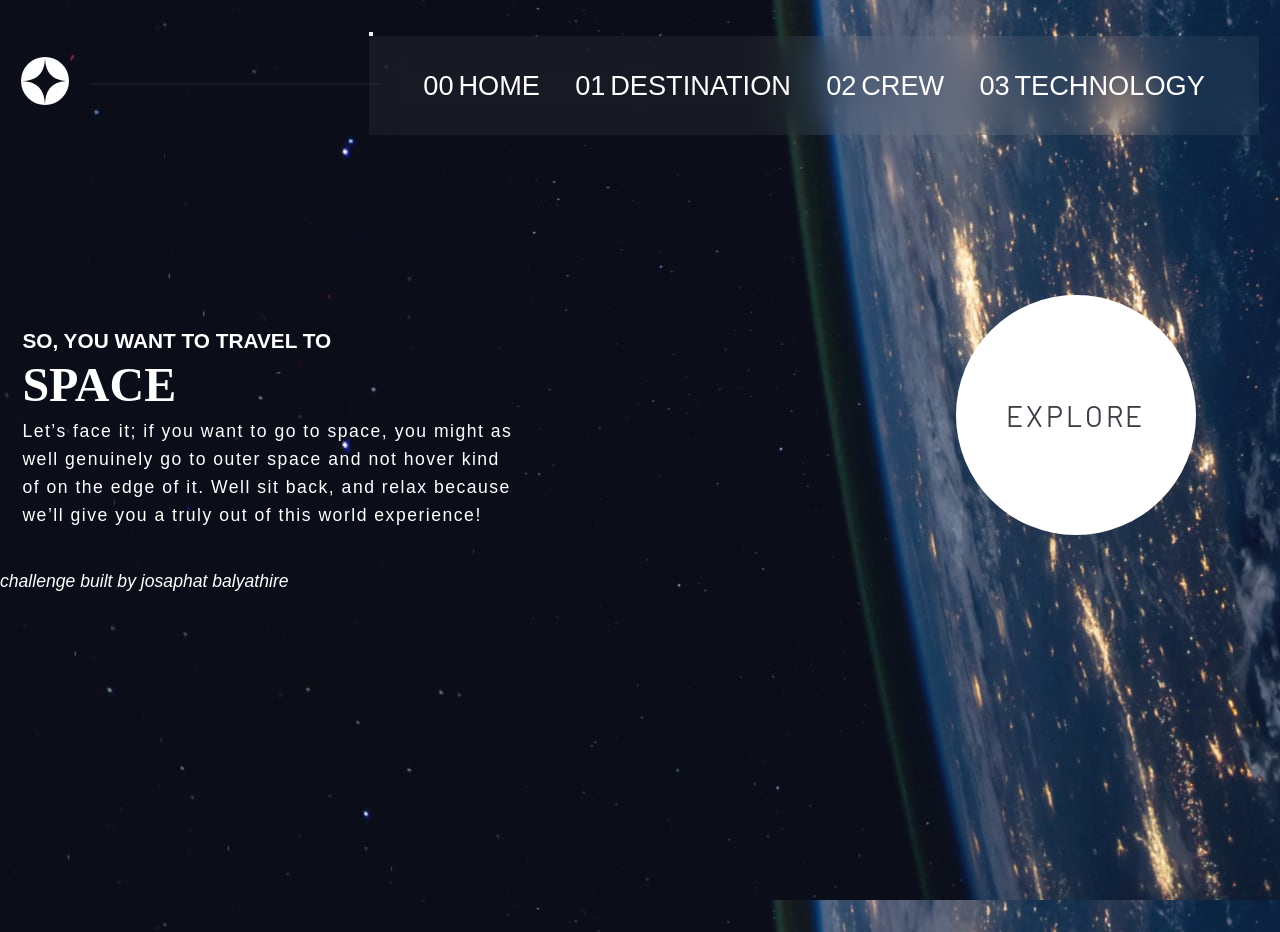
==== index.html @ 2c60a996 "first and last commit after having trouble with the prevous tracking progress" ====
<!DOCTYPE html>
<html lang="en">
  <head>
    <meta charset="UTF-8" />
    <meta name="viewport" content="width=device-width, initial-scale=1.0" />

    <link
      rel="icon"
      type="image/png"
      sizes="32x32"
      href="./assets/favicon-32x32.png"
    />
    <title>The Design System</title>

    <link rel="preconnect" href="https://fonts.googleapis.com" />
    <link rel="preconnect" href="https://fonts.gstatic.com" crossorigin />
    <link
      href="https://fonts.googleapis.com/css2?family=Barlow+Condensed:wght@400;700&family=Bellefair&family=Barlow:wght@400;700&display=swap"
      rel="stylesheet"
    />

    <link rel="stylesheet" href="index.css" />

    <title>Frontend Mentor | Space tourism website</title>
  </head>

  <body class="home text-clr-white ff-general">
     <a href="#main" class="skip-content"> skip to the content</a>
    <!-- the header of the page -->
    <header id="primary-header" class="primary-header flex text-clr-white">
      <div class="logo-container">
        <img src="./assets/shared/logo.svg" alt="" class="logo" />
      </div>

      <div class="nav-menu">
        <button
          id="nav-toggle"
          aria-controls="primary-header"
          class="mobile-nav-toggle"
        >
          <span aria-expanded="false" class="sr-only">menu</span>
        </button>

        <nav class="navbar">
          <ul class="nav-list flex" data-josaphat="false">
            <li class="active nav-item uppercase ff-general fs-300">
              <a href="index.html" class="nav-link flex"
                ><span aria-hidden="true">00</span> Home</a
              >
            </li>
            <li class="nav-item uppercase ff-general fs-300">
              <a href="destination.html" class="nav-link flex"
                ><span aria-hidden="true">01</span> Destination</a
              >
            </li>
            <li class="nav-item uppercase ff-general fs-300">
              <a href="crew.html" class="nav-link flex"
                ><span aria-hidden="true">02</span> Crew</a
              >
            </li>
            <li class="nav-item uppercase ff-general fs-300">
              <a href="technology.html" class="nav-link flex"
                ><span aria-hidden="true">03</span> Technology</a
              >
            </li>
          </ul>
        </nav>
      </div>
    </header>

    <main class="grid-container-home grid ">
      <div>
        <h1 class="uppercase  ff-general fs-400">
          So, you want to travel to
          <span class=" fs-900 uppercase text-clr-white  ff-serif d-block">Space</span>
        </h1>

        <div>
          <p class=" letter-spacing3">
            Let’s face it; if you want to go to space, you might as well
            genuinely go to outer space and not hover kind of on the edge of it.
            Well sit back, and relax because we’ll give you a truly out of this
            world experience!
          </p>
        </div>
      </div>

      <div class="explore-btn-container">
        <a
          href="#"
          class="large-btn text-clr-dark uppercase bg-clr-white ff-second letter-spacing2 fs-500"
          >Explore</a
        >
      </div>
    </main>

    <script src="index.js"></script>

    <address>
      <p>challenge built by <i>josaphat balyathire</i></p>
    </address>
  </body>
</html>
---- index.css ----
/* 
---------------------
general  css reset
---------------------
 */
 * {
    box-sizing: border-box;
    margin: 0;
    padding: 0;
 }
 h1,
 h2,
 h3,
 h4,
 h5,
 p,
 ul,
 ol {
    margin: 0;
 }
 picture,
 img,
 canvas,
 svg,
 iframe {
    width: 100%;
    cursor: pointer;
 }
 li {
    list-style: none;
    color: inherit;
 }
 a {
    text-decoration: none;
    color: inherit;
 }
 p {
  line-height: 1.6;
 }
 form,
 input,
 button {
   font-size: inherit;
 }
 button {
   display: block;
 }

 /* set up the body  */
 body {
    min-height: 100vh;
    line-height: 1.3;
    font-size: 1.1rem;
    scrollbar-gutter: stable;

 }

 

 :root {
    /* colors  */

    --color-dark : 230 35% 7%;
    --color-dark-opac : 230 35% 7%;
    --color-light: 231 77% 90%;  
    --color-white: 0 0% 100%;

    /* font sizes  */
    --fs-900: clamp(2.4rem, 6vw, 3rem);
    --fs-800: 2.920rem;
    --fs-700: clamp(2rem, 3vw - .1rem, 4.4rem);
    --fs-600: 1.967rem;
    --fs-500: 1.622em;
    --fs-400: 1.300rem;
    --fs-300: clamp(1rem, 3vw - .1rem, 1.7rem);
    --fs-200: 1rem;

    /*
     font families  
    */

    --ff-serif: serif,"Barlow condensed";
    --ff-second: 'Barlow', sans-serif;
    --ff-general: "bellefaire",sans-serif;
 }
 @media (max-width: 35em) {
   :root {
    --fs-900: clamp(1.7em, 5vw - .1rem, 4rem);
    --fs-800: 2.620rem;
    --fs-600: 1.967rem;
    --fs-500: 1.622rem;
    --fs-400: 1.300rem;
    --fs-200: 1rem;
   }
 }

 /*
 ------------------------
  utilities
  -----------------------
  */
  .container {
   padding-inline: 1rem;
   margin-inline: auto;
   
  }
  .skip-content {
    padding: .4rem;
    color: hsl(var(--color-dark));
    background-color: hsl(var(--color-white));
    transition: .4s ease;
    border-radius: 2rem;
    position: absolute;
    top:8rem;
    left: -10rem;
    z-index: 999;
  }

  .skip-content:focus {
    left: 0;
  }
  .center {
   text-align: center;
  }
  .flow {
   
   margin-block: 1.3rem;
  }
  .flow-small {
   margin: 2rem 0;
  }
  .center {
    text-align: center;
  }

  .grid {
   display: grid;
   gap: var(--gap, 0.8rem)
  }

  .grid-container {
    display: grid;
    gap: 10%;
    place-items: center;
    align-items: center;
    padding-inline: 1rem;
    padding-bottom: 2rem;
    margin-top: 4rem;
  }
  .flex {
   display: flex;
   gap: var(--gap, 1rem)
  }

  .uppercase {
   text-transform: uppercase;
  }

  .d-block {
   display: block;
  }
  .heading {
    font-size: var(--fs-400);
    margin-top: 2rem;
    text-wrap: nowrap;

    @media (min-width: 35em){
      align-self: flex-start;
      justify-self: start;

    }
  }
 
  .heading span {
    opacity: .6;
  }

  .sr-only {
   position: absolute;
   width: 1px;
   overflow: hidden;
   height: 1px;
   margin: -1px;
   clip: rect(0 , 0,0,0);
   padding: 0;
   white-space: no-wrap;

  }

  /* colors  */

.text-clr-dark{color: hsl(var(--color-dark));}
.text-clr-dark-opac{color:hsl(231 77% 90% / .8);}
.text-clr-light{color: hsl(var(--color-light));}
.text-clr-white {color: hsl(var(--color-white));}

.bg-clr-dark {background-color: hsl(var(--color-dark));}
.bg-clr-light {background-color: hsl(var(--color-light));}
.bg-clr-white {background-color: hsl(var(--color-white));}

/* 
-----------------------
typography 
-------------------
 */

/* font sizes */
.fs-900 {font-size: var(--fs-900);}
.fs-800 {font-size: var(--fs-800);}
.fs-700 {font-size: var(--fs-700);}
.fs-600 {font-size: var(--fs-600);}
.fs-500 {font-size: var(--fs-500);}
.fs-400 {font-size: var(--fs-400);}
.fs-300 {font-size: var(--fs-300);}
.fs-200 {font-size: var(--fs-200);}

/* font-family  */
.ff-serif {font-family: var(--ff-serif);}
.ff-general {font-family: var(--ff-general);}
.ff-second {font-family: var(--ff-second);}

.letter-spacing1  {letter-spacing: 4px;}
.letter-spacing2  {letter-spacing: 2.9px;}
.letter-spacing3  {letter-spacing: 1.5px;}


/*
----------------------
 components
 ---------------------
 */

 .logo {
  width: 3rem

 }
.underline-indicators {
  width: 90%;
  max-width: 400px;
  margin: auto;
  --gap: 1rem;
}

.underline-indicators button[aria-selected="true"]{
  border-bottom: .2rem solid;
  
}

 .underline-indicators > * {
   cursor: pointer;
    border: none;
   padding-bottom: 1.3rem;
   background: transparent;
   margin: auto;
   color: hsl(var(--color-light));

 }
 .underline-indicators *:hover,
 .underline-indicators *:focus  {
   border-bottom: .2rem solid hsl(var(--color-white)/ .4 );
   
 }

 .dot-indicators * {
   cursor: pointer;
   width: 1.5rem;
   aspect-ratio: 1 / 1;
   border-radius: 50%;
   border: none;
   background-color: hsl(var(--color-white) / .4 );
 }
 .dot-indicators *:hover,
 .dot-indicators:focus {
   background-color: hsl(var(--color-white) );
 }
 .numbers-indicator,
 .dot-indicators {
   --gap: 2.7rem;
 }
 
 .numbers-indicator button {
   cursor: pointer;
    width: 2rem;
    aspect-ratio: 1;
    border: 2px solid;
    border-radius: 50%;
    font-size: 1.2rem;
    font-weight: bold;
    transition: background-color 500ms;

    &:hover {
      background-color: hsl(var(--color-white) /.3);
    }
 }

 @media (min-width: 35em) {
   .dot-indicators * {
      width: 1.3rem;
   }
   .numbers-indicator,
 .dot-indicators {
   --gap: 3.3rem;
 }
 }

 /*
 ----------------------
   the navigation menu
 ---------------------- 
  */

  .primary-header {
    padding-inline-start: clamp(1rem, 6vw - .1rem, 1.3rem);
    margin-top: .4rem;
    align-items: center;
    --gap: 1.4rem;
    
    justify-content: space-between;
   
  }

  
  
  
  .nav-list {
    align-items: center;
    background-color: hsl(var(--color-dark) / .7 );
    padding-inline: clamp(2rem, 4vw - .2rem, 3rem);
  }
  .nav-list a {
    --gap: .3rem;
  }

  

  @supports (backdrop-filter: blur(1.2rem)){
    .nav-list {
      background-color: hsl(var(--color-white) / 0.05);
      backdrop-filter: blur(1.2rem);
    }
  }

  
  .nav-item {
    padding: min(.4rem, 1.3rem);
    padding-block: 2rem;

  }
   
 
  @media (max-width: 35em) {
    
    .nav-list {
      flex-direction: column;
      align-items: flex-start;
      justify-content: flex-start;
      --gap: 2em;
      position: fixed;
      inset: 0 0 0 30%;
      z-index: 3;
       transform: translateX(100%);
       transition: transform 555ms ease;
       padding-top: 5rem;
    }
    .nav-list[data-josaphat="true"] {
      transform: translateX(0);
    }

    .nav-item {
      padding-block: 0;
    }
   
    
    .mobile-nav-toggle {
    display: block;
    background-image: url("./assets/shared/icon-hamburger.svg");
    background-repeat: no-repeat;
    background-position: center;
    position: absolute;
    background-color: inherit;
    width: 2rem;
    aspect-ratio: 1;
    border: 0;
     top: 1rem;
     right: 2rem;
    z-index: 1009;
   
  }
  .mobile-nav-toggle[aria-expanded="true"] {
    background-image: url(./assets/shared/icon-close.svg);
  }
  }

  .nav-item:hover {
    border-bottom: .2rem solid hsl(var(--color-white) /.5);
  }
  @media (min-width: 35em) and (max-width: 44.999em) {
       li.active {
      border-bottom: .3rem solid hsl(var(--color-white));
    }

     .primary-header {
       position: sticky;
       top: 0;
     }
      .nav-item a > span {
      display: none;
    }

   
  }

  @media (min-width: 45rem) {
    .primary-header {
      margin-block-start: 2rem;
      padding-inline: clamp(1rem, 6vw - .1rem, 1.3rem);
    }
   
    .primary-header::after {
       content: "";
       position: relative;
       display: block;
       width: 80%;
       height: 2px;
       inset: 0 ;
       background-color: hsl(var(--color-white) / 0.05);
       order: -1;
       margin-inline-end: -2rem;
    }
     
    .logo-container {
      order: -2;
    }
  }

  @media(max-width: 35em) {
    .logo-container {
      max-width: 8rem;
    }
    .logo {
      width: 40px;
      margin: auto;
      margin-top: .4rem;
    }
  }


  /*
  -------------------------------
  pages background all 
  -------------------------------
   */

   body {
    background-position: center;
    background-repeat: no-repeat;
    background-size: cover;
   }

  .home {
    background-image: url(./assets/home/background-home-mobile.jpg);

    @media (min-width: 35em) {
      background: url(./assets/home/background-home-tablet.jpg);
       background-position: center center;
    }

    @media (min-width: 45em) {
      background: url(./assets/home/background-home-desktop.jpg);
     
    }
  }

  .destination-page{
    background-image: url(./assets/destination/background-destination-mobile.jpg);

    @media(min-width: 35em) {
      background-image: url(./assets/destination/background-destination-tablet.jpg);
      
    }

    @media(min-width: 45em){
      background-image: url(./assets/destination/background-destination-desktop.jpg);
    }
  }

  .crew-page {
    background-image: url(./assets/crew/background-crew-mobile.jpg);

    @media (min-width: 35em) {
      background-image: url(./assets/crew/background-crew-tablet.jpg);

    }

    @media (min-width: 45em) {
      background-image: url(./assets/crew/background-crew-desktop.jpg);
    }
  }

  .technology-page {
    background-image: url(./assets/technology/background-technology-mobile.jpg);

    @media (min-width: 35em) {
      background-image: url(./assets/technology/background-technology-tablet.jpg);

    }

    @media (min-width: 45em) {
      background-image: url(./assets/technology/background-technology-desktop.jpg);
    }
  }

  /*
  ----------------------
   the home page 
  ----------------------
  */

  .grid-container-home{
    padding-bottom: 2rem;
  }

  .grid-container-home h1 {
    margin-top: 2rem;
    text-align: center;
  }
  .grid-container-home p {
    text-align: center;
  }
   .grid-container-home  p {
    max-width: 500px;
  
  }

  
 .large-btn {
    display: inline-grid;
    border-radius: 50%;
    border: none;
    padding: 1rem;
    width: 10rem;
    aspect-ratio: 1 / 1;
    place-items: center;
    z-index: 1;
    position: relative;
  
    
 }
 .large-btn::before {
  content: "";
  position: absolute;
  inset: 0;
  border-radius: 50%;
  background-color: hsl(var(--color-white) / .2 );
  transition: transform 500ms ease;
  z-index: 22;

 }

 .large-btn:hover::before {
  transform: scale(1.4);
 }
 @media (max-width: 45em) {
  .grid-container-home p {
    margin: auto;
    padding: 1rem;
  }
  .explore-btn-container {
    margin-top: 2rem;
    display: flex;
    justify-content: center;
    align-items: flex-end;
  }
  .large-btn {
    width: 50%;
    max-width: 14rem;
    
  }
 
 }

 @media (min-width: 45em) {
  .grid-container-home p,
  .grid-container-home h1 {
    text-align: left;
  }

  
  .grid-container-home  {
   margin-top: 10rem;
  
   grid-template-columns: 2fr 1fr;
  padding-inline-start: 1.4rem;
  align-content: baseline;
  gap: 2rem;

  }

  .explore-btn-container {
    display: flex;
    justify-content: center;
    align-self: center;
  }
  .large-btn {
    
    width: 100%;
    max-width: 15rem;
  }
 }

 /*
---------------------------
the destination page
 --------------------------
*/

.destination-page {
  font-family: var(--ff-second);
}

.grid-container-destination {
  grid-template-columns:  1fr;
  grid-template-areas: 
     "title"
     "image"
     "tabs"
     "content";
}

.grid-container-destination h1 {
  grid-area: title;
}
.grid-container-destination picture {
  grid-area: image;
  width: 80%;
}
.grid-container-destination .tabs {
  grid-area: tabs;
}
.grid-container-destination .content {
  grid-area: content;
}

.distance-info  {
  flex-direction: column;
  align-items: center;
  justify-content: center;
  --gap: .6rem;
  border-top: 1px solid hsl(var(--color-light));
  padding-top: 1.7rem;
  
}
.distance-info div {
  flex-direction: column;
  align-items: center;
}
.distance-info h3 {
   font-size: .9rem;
   font-weight: 100;
}
.details p:first-child {
  max-width: 450px;
}
@media (min-width: 35em) {
  .grid-container-destination h1 {
    justify-self: start;
    align-self: flex-start;
  }

  .distance-info {
    flex-direction: row;

  }
}

@media (min-width: 45em) {
  .grid-container-destination {
     grid-template-columns:  auto 1fr  ;
     justify-content: center;
     grid-template-areas: 
        "title title"
       "image  content";
} 

 .grid-container-destination picture {
  grid-area: image;
}

 .grid-container-crew .sub-container {
  grid-area: content;
} 
.grid-container
.grid-container-crew picture {
  width: clamp(250px, 20vw, 500px);

  

}

}

/*
------------------------- 
the crew page 
------------------------
*/



.grid-container-crew .sub-container {
  width: auto;
  padding-bottom:  3rem;
  column-gap:  clam(3rem, 20vw, 23rem);
}

#info {
  text-align: left;
}
.grid-container-crew .sub-container {
  grid-template-columns: 1fr;
  grid-template-areas: 
     "content"
     "dots"
     "image";

}


.grid-container-crew .heading {
  margin-top: -1rem;
}

.grid-container-crew
 .dot-indicators {
  margin-inline: auto;
 }
.grid-container-crew h2,
.grid-container-crew h3 {
  text-align: center;
  text-wrap: nowrap;
  margin-block: .4rem;
}

.grid-container-crew p{
  margin-top: 2rem;
}

.dot-indicators button[aria-selected="true"]{
  background-color: #fff;
}
.grid-container-crew .sub-container .content {
  grid-area: content;
  max-width: 500px;

  @media (min-width: 45em){
    margin-block-start: 2rem;
  }
}
.grid-container-crew .sub-container .tab-container {
  grid-area: dots;
  margin-block: 2.4rem;
}

.grid-container-crew .sub-container picture{
  grid-area: image;
  width: minmax(80%, 25rem);
  margin: auto;
}

@media (min-width: 45em) {

  .grid-container-crew picture {
  width: clamp(250px, 25vw - .1rem, 500px);
}
  .grid-container-crew .sub-container {
      grid-template-columns: 1fr auto;
       grid-template-areas: 
        "content  image "
        " .    image "
        "dots image ";
   }
    
  .grid-container-crew .sub-container {
  width: auto;
  margin-left: -18rem;
}

   .grid-container-crew p, 
   .grid-container-crew h2,
   .grid-container-crew h3{
    text-align: left;
   }

    .grid-container-crew .dot-indicators {
    margin-left: 0;
    
    
   }
}
@media (min-width: 55em){
  .grid-container-crew 
  .sub-container {
    column-gap: 10rem;
  }
}


/*
-------------------------
 the technology page 
------------------------ 
*/

.grid-container-technology h2,
.grid-container-technology h3{
  margin-top: 1rem;
  text-wrap: nowrap;
}

.grid-container-technology p {
  margin-block: 1rem;
  text-align: center;
  
}

.numbers-indicator {
  margin-inline: auto;
  justify-content: center;
  margin-block: 1.5rem;
 }

 .grid-container-technology .sub-container {
    grid-template-areas: 
     "image"
     "indicators"
     "content";
     align-items: center;
     padding-bottom: 2rem;

     @media (min-width: 45em) {
      grid-template-columns: 1fr auto;

      grid-template-areas: 
       "content image";

       --gap: 5rem;
     }

    
 }

 .grid-container-technology picture {
  grid-area: image;
 }

 .grid-container-technology .numbers-indicator {
  grid-area: indicators;
 }
 .grid-container-technology .content {
  grid-area: content;
  max-width: 500px;
  margin-inline: auto;
 }
.grid-container-technology 
   button[aria-selected="true"]{
  background-color: hsl(var(--color-white) );
  color: hsl(var(--color-dark));
  border: none;
}

.numbers-indicator button:focus {
  border: none;
  outline: 5px solid purple;
}
 @media (min-width: 45em) {
  .grid-container-technology .numbers-indicator{
    flex-direction: column;
  }
  .numbers-and-content-container {
    display: flex;
    align-items: center;
    justify-content: center;
    gap: 2rem;
    
  }

  .grid-container-technology h2,
  .grid-container-technology h3,
  .grid-container-technology p{
    text-align: left;
  }

 }
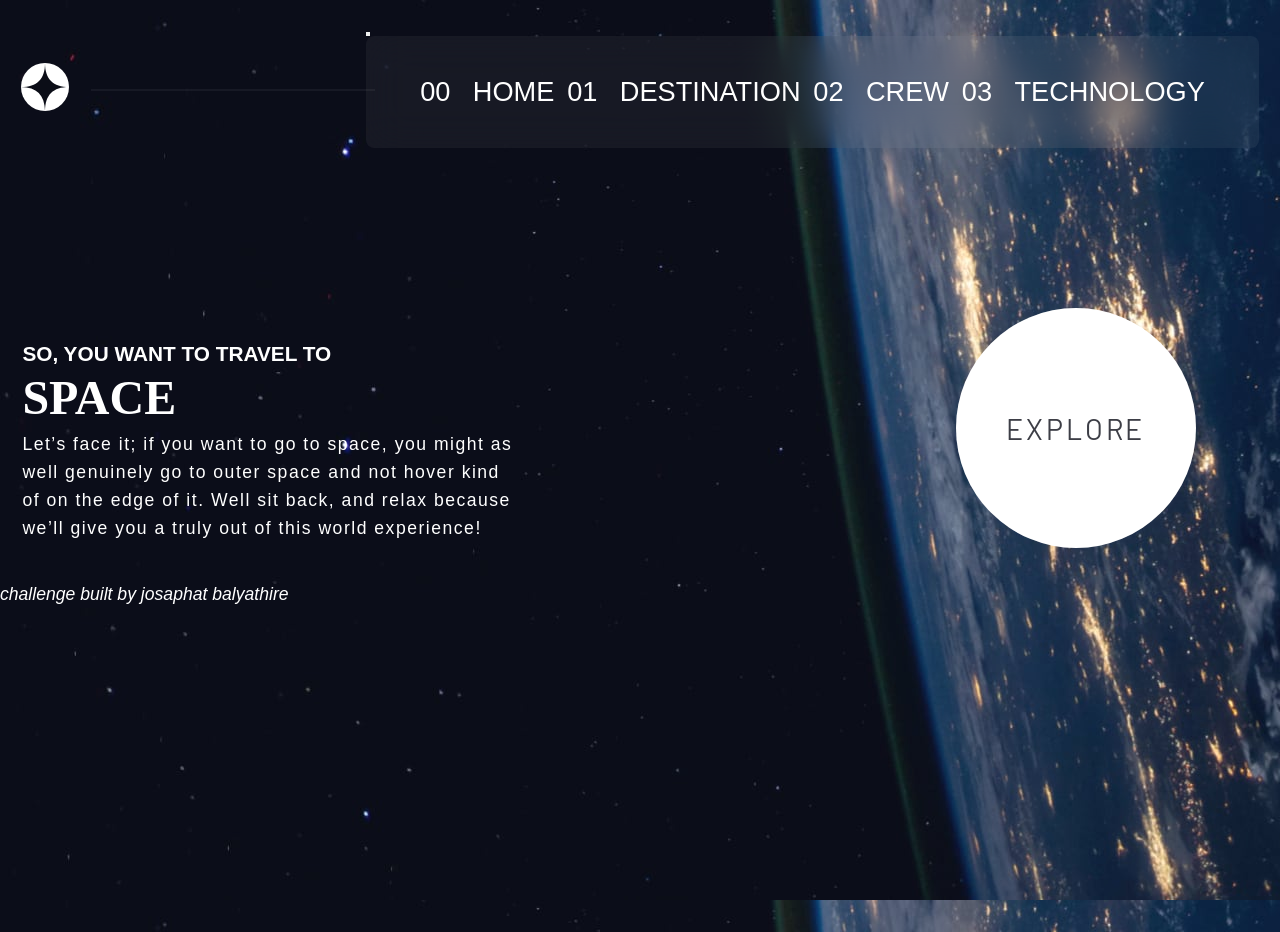
==== commit 80892528: "updating the hover state of the whole page" ====
--- a/index.html
+++ b/index.html
@@ -87,7 +87,7 @@
 
       <div class="explore-btn-container">
         <a
-          href="#"
+          href="destination.html"
           class="large-btn text-clr-dark uppercase bg-clr-white ff-second letter-spacing2 fs-500"
           >Explore</a
         >
--- a/index.css
+++ b/index.css
@@ -318,6 +318,45 @@
     justify-content: space-between;
    
   }
+/* ------------------------------------------------------------------------------ */
+  .navbar {
+     &:has( a:hover, a:focus-visible) > ul::after {
+      opacity: 1;
+     }
+    > ul {
+     
+      anchor-name: --hovered-item;
+      
+      &::after {
+        transition: all 600ms;
+        content: "";
+        position: absolute;
+        inset: 0;
+        
+
+        position-anchor: --hovered-item;
+        top: anchor(top);
+        right: anchor(right);
+        left: anchor(left);
+        bottom: anchor(bottom);
+        border: 4px solid transparent;
+        border-radius: 2rem;
+        background: radial-gradient(circle at 50% 170%,  white, transparent 40%)padding-box,
+        url(./assets/destination/background-destination-desktop.jpg)padding-box,
+        linear-gradient(to bottom left, hsl(var(--color-light)) , transparent 50%)
+        ;
+        background-repeat: no-repeat;
+        background-position: center;
+        background-size: cover;
+        opacity: 0;
+      }
+
+    }
+
+    &:hover::after {
+      opacity: 1;      
+    }
+  }
 
   
   
@@ -326,24 +365,47 @@
     align-items: center;
     background-color: hsl(var(--color-dark) / .7 );
     padding-inline: clamp(2rem, 4vw - .2rem, 3rem);
+    corner-shape: scoop;
+    border-radius: .5rem;
+    z-index: 2;
+
+    @media (min-width: 35em) {
+      gap: 0;
+    }
+
   }
   .nav-list a {
-    --gap: .3rem;
-  }
-
-  
-
+    position: relative;
+    z-index: 2;
+    
+    @media (min-width: 35em) {
+
+      padding-block: 2rem;
+    }
+    
+    
+  }
+  
+  
+  
   @supports (backdrop-filter: blur(1.2rem)){
     .nav-list {
       background-color: hsl(var(--color-white) / 0.05);
       backdrop-filter: blur(1.2rem);
     }
   }
-
+  
   
   .nav-item {
     padding: min(.4rem, 1.3rem);
-    padding-block: 2rem;
+    
+
+   @media (min-width: 35em) {
+     &:hover,
+    &:focus-visible {
+      anchor-name: --hovered-item;
+    }
+   }
 
   }
    
@@ -386,14 +448,12 @@
     z-index: 1009;
    
   }
-  .mobile-nav-toggle[aria-expanded="true"] {
-    background-image: url(./assets/shared/icon-close.svg);
-  }
-  }
-
-  .nav-item:hover {
+  
+  }
+
+  /* .nav-item:hover {
     border-bottom: .2rem solid hsl(var(--color-white) /.5);
-  }
+  } */
   @media (min-width: 35em) and (max-width: 44.999em) {
        li.active {
       border-bottom: .3rem solid hsl(var(--color-white));
